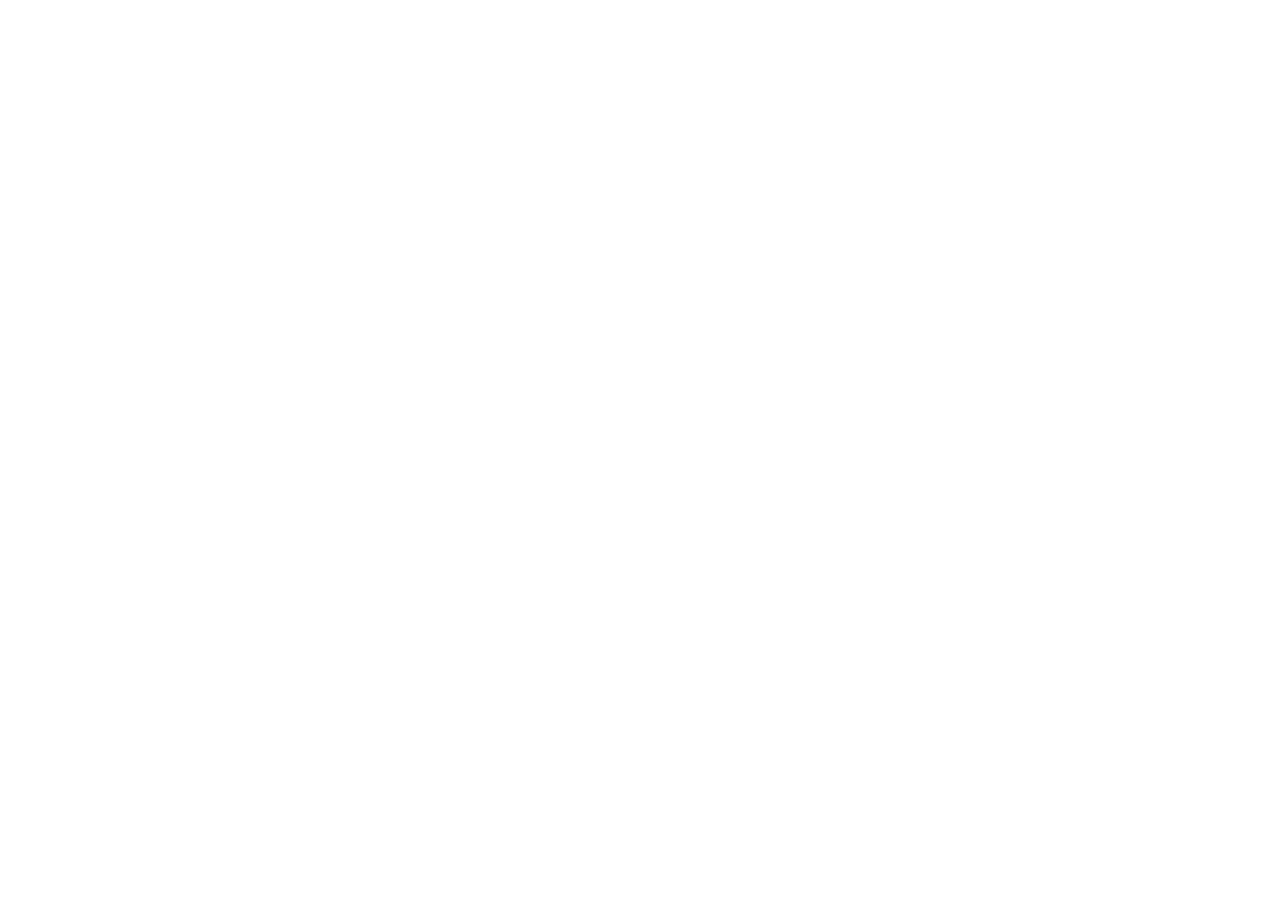
==== index.html @ bcc1fa1d "criei a página principal" ====
<!DOCTYPE html>
<html lang="pt-br">
<head>
    <meta charset="UTF-8">
    <meta name="viewport" content="width=device-width, initial-scale=1.0">
    <title>Projeto Redes Social </title>
    <link rel="shortcut icon" href="favicon.ico" type="image/x-icon">
</head>
<body>
    
</body>
</html>
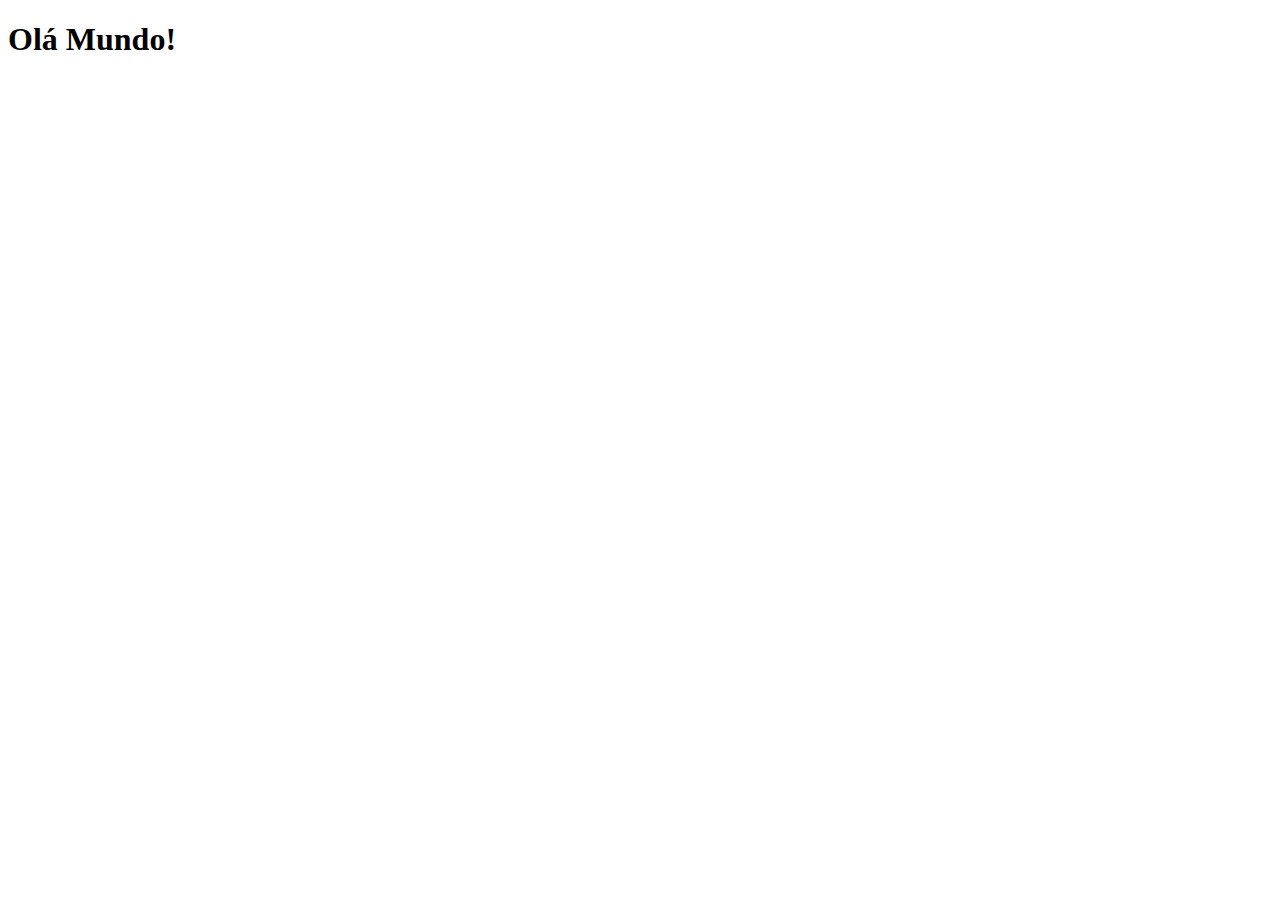
==== commit 125a2a42: "atualizei o titulo" ====
--- a/index.html
+++ b/index.html
@@ -7,6 +7,6 @@
     <link rel="shortcut icon" href="favicon.ico" type="image/x-icon">
 </head>
 <body>
-    
+    <h1>Olá Mundo!</h1>
 </body>
 </html>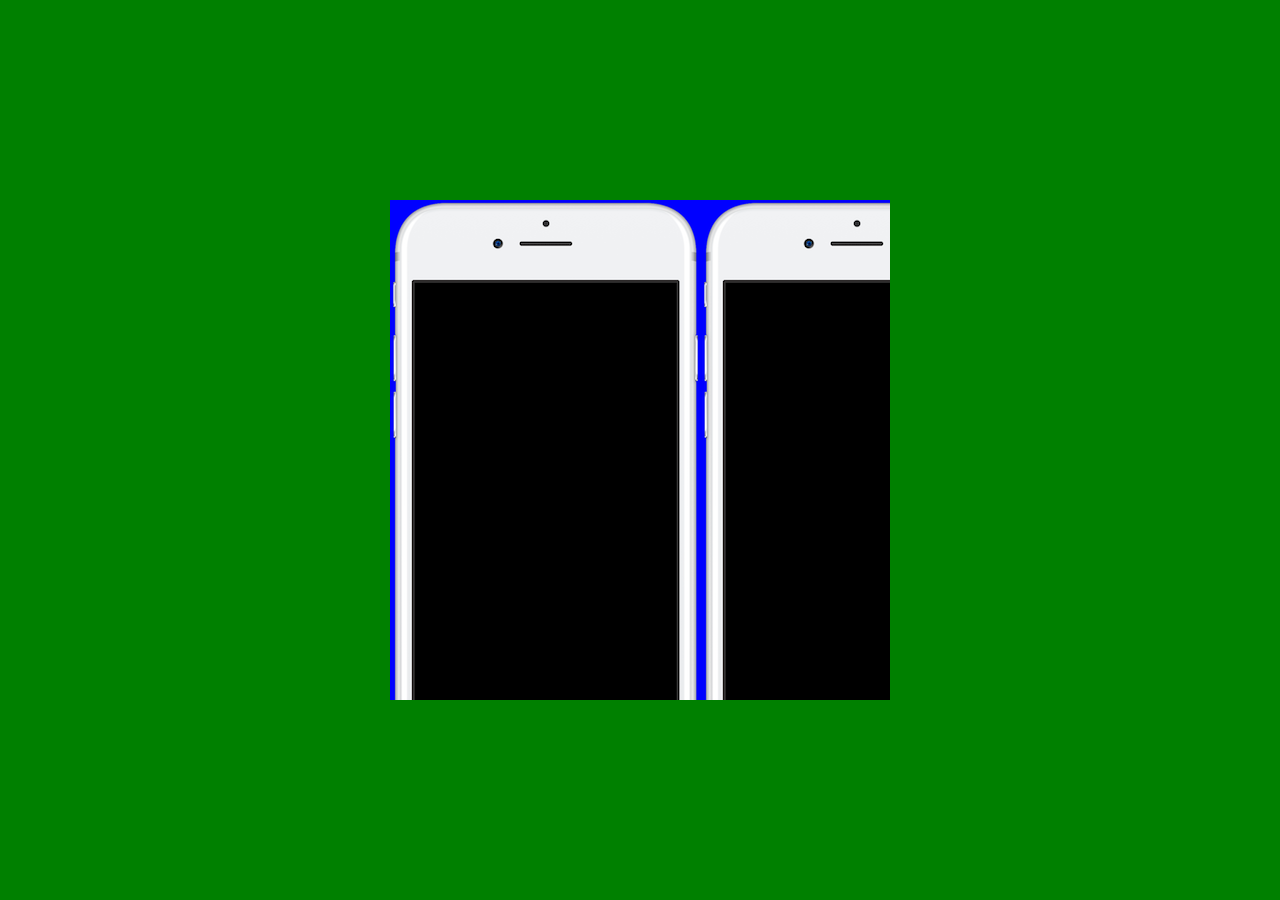
==== commit 4b71fb60: "ddf" ====
--- a/index.html
+++ b/index.html
@@ -5,8 +5,16 @@
     <meta name="viewport" content="width=device-width, initial-scale=1.0">
     <title>Projeto Redes Social </title>
     <link rel="shortcut icon" href="favicon.ico" type="image/x-icon">
+    <link rel="stylesheet" href="estilos/style.css">
 </head>
 <body>
-    <h1>Olá Mundo!</h1>
+    <main>
+        <section id="telefone">
+
+        </section>
+        <section id="redessociais">
+
+        </section>
+    </main>
 </body>
 </html>--- a/estilos/style.css
+++ b/estilos/style.css
@@ -0,0 +1,30 @@
+@charset "UTF-8";
+
+*{
+    margin: 0px;
+    padding: 0px;
+    font-family: Arial, Helvetica, sans-serif;
+}
+
+html, body{
+    height: 100vh;
+    width: 100vw;
+    background-color: black;
+}
+
+main{
+    height: 100vh;
+    position: relative;
+    background-color: green;
+}
+
+#telefone{
+    position: absolute;
+    top: 50%;
+    left: 50%;
+    transform: translate(-50%, -50%);
+    height: 500px;
+    width: 500px;
+    background: blue url('/imagens/frame-iphone.png');
+
+}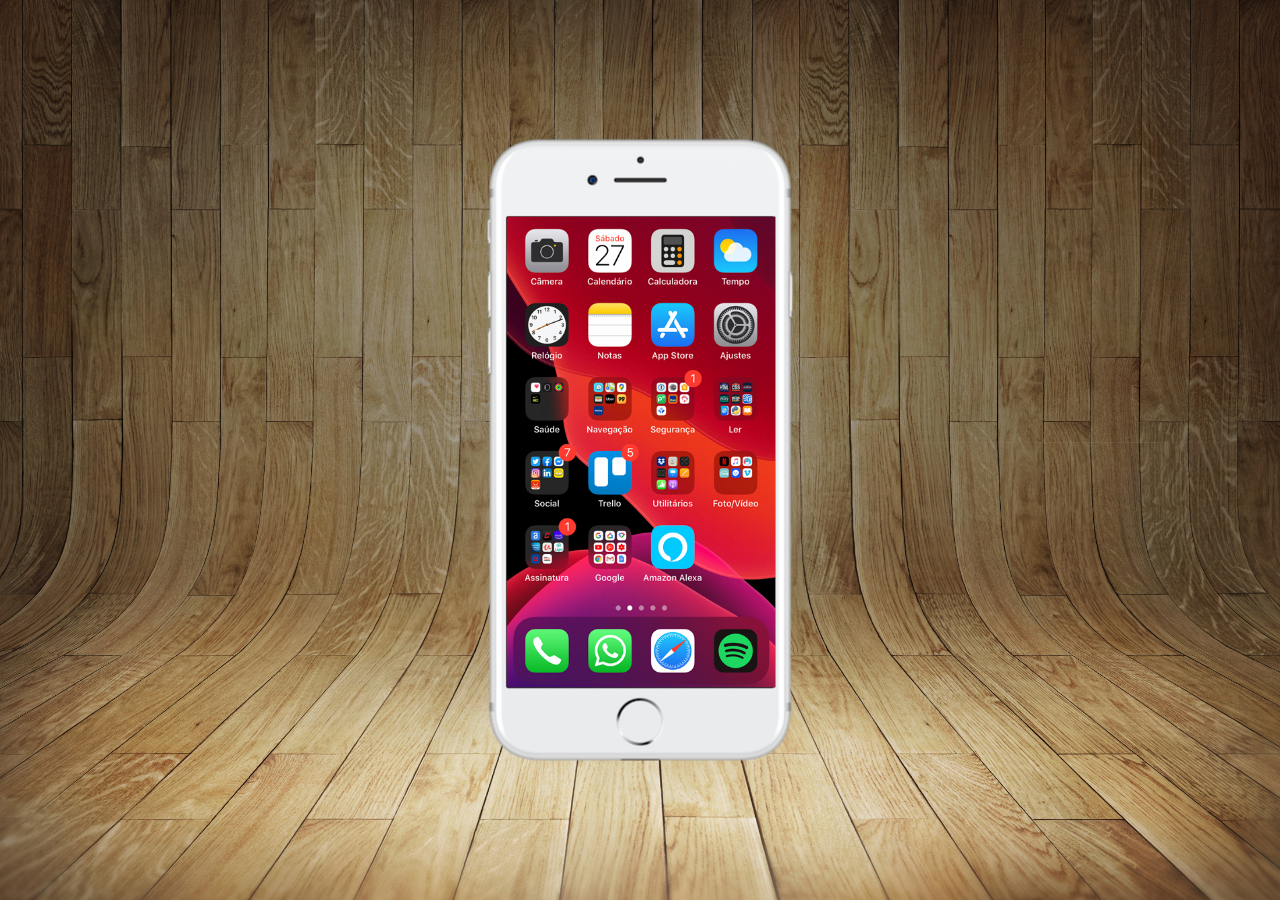
==== commit 6c2f6e7b: "criei a tela home" ====
--- a/index.html
+++ b/index.html
@@ -10,7 +10,7 @@
 <body>
     <main>
         <section id="telefone">
-
+            <iframe name="tela" id="tela" src="home.html" frameborder="0"></iframe>
         </section>
         <section id="redessociais">
 
--- a/estilos/style.css
+++ b/estilos/style.css
@@ -12,10 +12,15 @@
     background-color: black;
 }
 
+body{
+    background: url('../imagens/fundo-madeira.jpg') no-repeat top center;
+    background-size: cover;
+    background-attachment: fixed;
+}
+
 main{
     height: 100vh;
     position: relative;
-    background-color: green;
 }
 
 #telefone{
@@ -23,8 +28,16 @@
     top: 50%;
     left: 50%;
     transform: translate(-50%, -50%);
-    height: 500px;
-    width: 500px;
-    background: blue url('/imagens/frame-iphone.png');
+    height: 627px;
+    width: 311px;
+    background: url('../imagens/frame-iphone.png') no-repeat;
 
+}
+
+#tela{
+    position: relative;
+    top: 80px;
+    left: 22px;
+    width: 269px;
+    height: 471px;
 }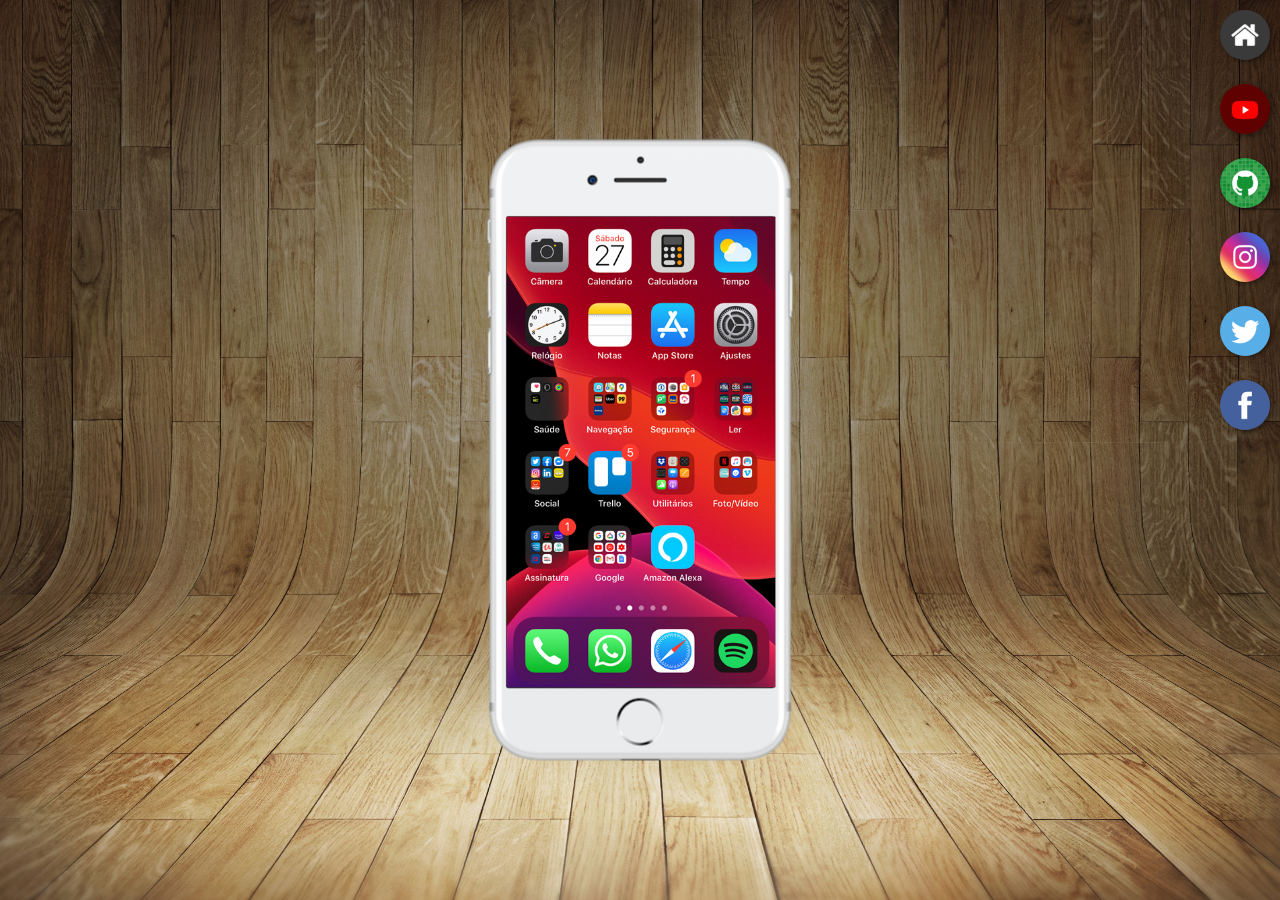
==== commit 3634bcc0: "adicionei botões laterais" ====
--- a/index.html
+++ b/index.html
@@ -13,7 +13,17 @@
             <iframe name="tela" id="tela" src="home.html" frameborder="0"></iframe>
         </section>
         <section id="redessociais">
-
+            <a href="#" target="tela"><img src="imagens/logo-home.jpg" alt=""></a> <br>
+            
+            <a href="#" target="tela"><img src="imagens/logo-youtube.jpg" alt=""></a> <br>
+            
+            <a href="#" target="tela"><img src="imagens/logo-github.jpg" alt=""></a> <br>
+            
+            <a href="#" target="tela"><img src="imagens/logo-instagram.jpg" alt=""></a> <br>
+            
+            <a href="#" target="tela"><img src="imagens/logo-twitter.jpg" alt=""></a> <br>
+            
+            <a href="#" target="tela"><img src="imagens/logo-facebook.jpg" alt=""></a>
         </section>
     </main>
 </body>
--- a/estilos/style.css
+++ b/estilos/style.css
@@ -40,4 +40,23 @@
     left: 22px;
     width: 269px;
     height: 471px;
+}
+
+#redessociais{
+    text-align: right;
+}
+
+#redessociais img{
+    width: 50px;    
+    margin: 10px;
+    border-radius: 50%;
+    box-shadow: 2px 2px 5px rgba(0, 0, 0, 0.418);
+    box-sizing: border-box;
+}
+
+#redessociais img:hover{
+    border: 2px solid rgba(255, 255, 255, 0.637);
+    transform: translate(-3px, -3px);
+    box-shadow: 5px 5px 10px rgba(0, 0, 0, 0.623);
+    transition: .3s transform, border 1s;
 }